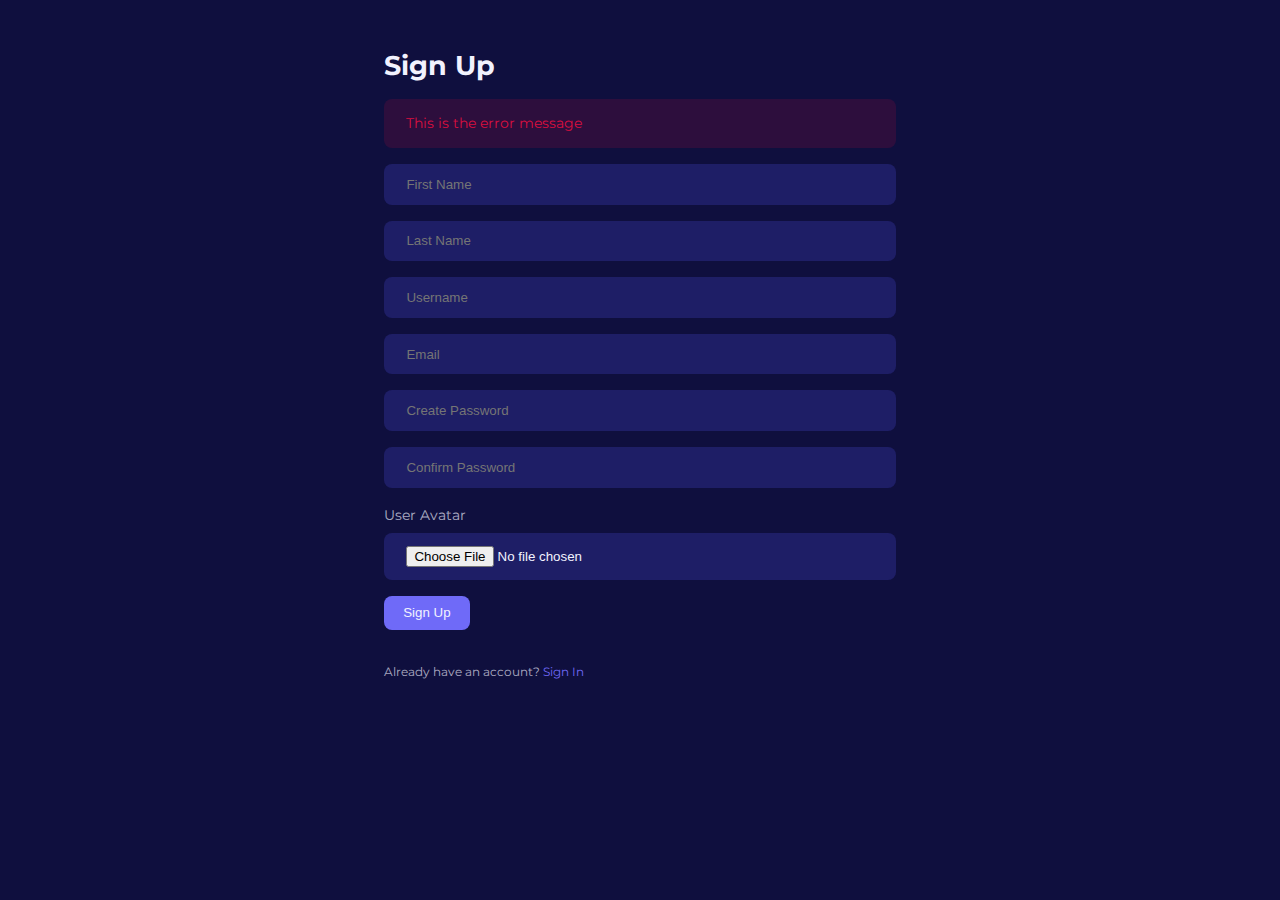
==== signup.html @ fbda5d81 "added sign up form page" ====
<!DOCTYPE html>
<html lang="en">
  <head>
    <meta charset="UTF-8" />
    <meta http-equiv="X-UA-Compatible" content="IE=edge" />
    <meta name="viewport" content="width=device-width, initial-scale=1.0" />
    <title>Blog Website</title>
    <!-- CUSTOM STYLESHEET -->
    <link rel="stylesheet" href="style.css" />
    <!-- ICON SCOUT -->
    <link
      rel="stylesheet"
      href="https://unicons.iconscout.com/release/v4.0.0/css/line.css"
    />
    <!-- GOOGLE FONTS -->
    <link
      href="https://fonts.googleapis.com/css2?family=Montserrat:wght@300;400;500;600;700;800;900&display=swap"
      rel="stylesheet"
    />
  </head>
  <body>
    <section class="form__section">
      <div class="container form__section-container">
        <h2>Sign Up</h2>
        <div class="alert__message error">
          <p>This is the error message</p>
        </div>
        <form action="">
          <input type="text" placeholder="First Name" />
          <input type="text" placeholder="Last Name" />
          <input type="text" placeholder="Username" />
          <input type="email" placeholder="Email" />
          <input type="password" placeholder="Create Password" />
          <input type="password" placeholder="Confirm Password" />
          <div class="form__control">
            <label for="avatar">User Avatar</label>
            <input type="file" id="avatar" />
          </div>
          <button class="btn" type="submit">Sign Up</button>
          <small
            >Already have an account? <a href="signin.html">Sign In</a>
          </small>
        </form>
      </div>
    </section>
  </body>
</html>
---- style.css ----
:root {
  --color-primary: #6f6af8;
  --color-primary-light: hsl(242, 91%, 69%, 18%);
  --color-primary-variant: #5854c7;
  --color-red: #da0f3f;
  --color-red-light: hsl(346, 87%, 46%, 15%);
  --color-green: #00c476;
  --color-green-light: hsl(156, 100%, 38%, 15%);
  --color-gray-900: #1e1e66;
  --color-gray-700: #2d2b7c;
  --color-gray-300: rgba(242, 242, 254, 0.3);
  --color-gray-200: rgba(242, 242, 254, 0.7);
  --color-white: #f2f2fe;
  --color-bg: #0f0f3e;

  --transition: all 300ms ease;

  --container-width-lg: 74%;
  --container-width-md: 88%;
  --form-width: 40%;

  --card-border-radius-1: 0.3rem;
  --card-border-radius-2: 0.5rem;
  --card-border-radius-3: 0.8rem;
  --card-border-radius-4: 2rem;
  --card-border-radius-5: 5rem;
}
/* ======================================== GENERAL ===================================== */

* {
  margin: 0;
  padding: 0;
  outline: 0;
  border: 0;
  appearance: 0;
  list-style: none;
  text-decoration: none;
  box-sizing: border-box;
}

body {
  font-family: "Montserrat", sans-serif;
  line-height: 1.6;
  color: var(--color-gray-200);
  overflow-x: hidden;
  background: var(--color-bg);
  font-size: 0.9rem;
}
.container {
  width: var(--container-width-lg);
  max-width: 1800px;
  margin: 0 auto;
}
section {
  margin-top: 3rem;
  width: 100vw;
}
h1,
h2,
h3,
h4,
h5 {
  color: var(--color-white);
  line-height: 1.3;
}
h1 {
  font-size: 3rem;
  margin: 1rem 0;
}
h2 {
  font-size: 1.7rem;
  margin: 1rem 0;
}
h3 {
  font-size: 1.1rem;
  margin: 0.8rem 0 0.5;
}
h4 {
  font-size: 1rem;
}
a {
  color: var(--color-white);
  transition: var(--transition);
}
img {
  display: block;
  width: 100%;
  object-fit: cover;
}

/* ======================================== NAV ===================================== */

nav {
  background: var(--color-primary);
  width: 100vw;
  height: 4.5rem;
  position: fixed;
  top: 0;
  z-index: 10;
  box-shadow: 0 1rem 1rem rgba(0, 0, 0, 0.2);
}
nav button {
  display: none;
}
.nav__container {
  height: 100%;
  display: flex;
  align-items: center;
  justify-content: space-between;
}
.avatar {
  width: 2.5rem;
  height: 2.5rem;
  border-radius: 50%;
  overflow: hidden;
  border: 0.3rem solid var(--color-bg);
}
.nav__logo {
  font-weight: 600;
  font-size: 1.2rem;
}
.nav__items {
  display: flex;
  align-items: center;
  gap: 4rem;
}
.nav__profile {
  position: relative;
  cursor: pointer;
}
.nav__profile ul {
  position: absolute;
  top: 140%;
  /* top: 125% */
  right: 0;
  display: flex;
  flex-direction: column;
  box-shadow: 0 3rem 3rem rgba(0, 0, 0, 0.4);
  visibility: hidden;
  opacity: 0;
  transition: var(--transition);
}
/* show nav ul when nav profile is hovered */
.nav__profile:hover > ul {
  visibility: visible;
  opacity: 1;
}
.nav__profile ul li a {
  padding: 1rem;
  background: var(--color-gray-900);
  display: block;
  width: 100%;
}
.nav__profile ul li:last-child a {
  background: var(--color-red);
  color: var(--color-bg);
}

/* ======================================== END OF NAV ===================================== */

/* ======================================== CATEGORY BUTTON ===================================== */
.category__button {
  background: var(--color-primary-light);
  color: var(--color-primary);
  display: inline-block;
  padding: 0.5rem 1rem;
  border-radius: var(--card-border-radius-2);
  font-weight: 600;
  font-size: 0.8rem;
  text-align: center;
}

.category__button:hover {
  color: var(--color-white);
}

/* ======================================== GENERAL POST ===================================== */

.post__thumbnail {
  border-radius: var(--card-border-radius-5) 0;
  border: 1rem solid var(--color-gray-900);
  overflow: hidden;
  margin-bottom: 1.6rem;
}
.post:hover .post__thumbnail img {
  filter: saturate(0);
  /* TODO - Figure out why image breaks out of container when transition applied */
  /* transition: filter 500ms ease; */
}
.post__author {
  display: flex;
  margin-top: 1.2rem;
  gap: 1rem;
}
.post__author-avatar {
  width: 2.5rem;
  height: 2.5rem;
  border-radius: var(--card-border-radius-3);
  overflow: hidden;
}

/* ======================================== FEATURED POST ===================================== */

.featured {
  margin-top: 8rem;
}
.featured__container {
  display: grid;
  grid-template-columns: 1fr 1fr;
  gap: 4rem;
}
.featured .post__thumbnail {
  height: fit-content;
}

/* ======================================== POSTS ===================================== */

.posts__container {
  display: grid;
  grid-template-columns: repeat(3, 1fr);
  gap: 5rem;
  margin-bottom: 5rem;
}
.post__title {
  margin-top: 1rem;
}

/* ==================================== CATEGORY BUTTONS================================ */
.category__buttons {
  padding: 4rem 0;
  border-top: 2px solid var(--color-gray-900);
  border-bottom: 2px solid var(--color-gray-900);
}
.category__buttons-container {
  width: fit-content;
  display: grid;
  grid-template-columns: repeat(3, 1fr);
  gap: 1rem;
}
/* ==================================== FOOTER ================================ */
footer {
  background: var(--color-gray-900);
  padding: 5rem 0 0;
  box-shadow: inset 0 1.5rem 1.5rem rgba(0, 0, 0, 0.2);
}

.footer__socials {
  margin-inline: auto;
  width: fit-content;
  margin-bottom: 5rem;
  display: flex;
  justify-content: space-between;
  align-items: center;
  gap: 1.2rem;
}
.footer__socials a {
  background: var(--color-bg);
  border-radius: 50%;
  width: 2.3rem;
  height: 2.3rem;
  display: flex;
  align-items: center;
  justify-content: center;
}
.footer__socials a:hover {
  background: var(--color-white);
  color: var(--color-bg);
  transition: var(--transition);
}
.footer__container {
  display: grid;
  grid-template-columns: repeat(4, 1fr);
}
footer h4 {
  color: var(--color-white);
  margin-bottom: 1.6rem;
}
footer ul li {
  padding: 0.4rem 0;
}
footer ul a {
  opacity: 0.75;
}
footer ul a:hover {
  letter-spacing: 0.1rem;
  opacity: 1;
}

.footer__copyright {
  text-align: center;
  padding: 1.5rem 0;
  border-top: 2px solid var(--color-bg);
  margin-top: 4rem;
}

/* ================================ SEARCH ============================================ */
.search__bar {
  margin-top: 7rem;
}

.search__bar-container {
  position: relative;
  width: 30rem;
  background: var(--color-gray-900);
  display: flex;
  align-items: center;
  justify-content: space-between;
  overflow: hidden;
  padding: 0.6rem 1rem;
  border-radius: var(--card-border-radius-2);
  color: var(--color-gray-300);
}
.search__bar-container > div {
  width: 100%;
  display: flex;
  align-items: center;
}
.search__bar input {
  background: transparent;
  margin-left: 0.7rem;
  padding: 0.5rem 0;
  width: 100%;
}
.search__bar input::placeholder {
  color: var(--color-gray-300);
}

/* ================================ BUTTON STYLES ============================== */
.btn {
  display: inline-block;
  width: fit-content;
  padding: 0.6rem 1.2rem;
  background-color: var(--color-primary);
  border-radius: var(--card-border-radius-2);
  cursor: pointer;
  transition: var(--transition);
  color: var(--color-white);
}

/* ================================= SINGLE POST =============================== */
.singlepost {
  margin: 6rem 0 2rem;
}
.single__post-container {
  width: var(--form-width);
  background: var(--color-gray-900);
  padding: 1re 2rem 3rem;
}
.singlepost__thumbnail {
  margin: 1.5rem 0 1rem;
}
.singlepost__container p {
  margin-top: 1rem;
  line-height: 1.7;
}

/* ================================= CATEGORY POSTS =============================== */
.category__title {
  height: 15rem;
  margin-top: 4.5rem;
  background: var(--color-gray-900);
  display: grid;
  place-items: center;
}
/* ================================= EMPTY PAGES =============================== */
.empty__page {
  height: 70vh;

  display: grid;
  place-items: center;
}

/* ================================= GENERAL FORMS STYLE =============================== */
.form--section {
  display: grid;
  place-items: center;
  height: 100vh;
}
.form__section-container {
  width: var(--form-width);
}
.alert__message {
  /* background: red; */
  padding: 0.8rem 1.4rem;
  margin-bottom: 1rem;
  border-radius: var(--card-border-radius-2);
}
.alert__message.error {
  background: var(--color-red-light);
  color: var(--color-red);
}
.alert__message.success {
  background: var(--color-green-light);
  color: var(--color-green);
}

form {
  display: flex;
  flex-direction: column;
  gap: 1rem;
}

.form__control {
  display: flex;
  flex-direction: column;
  gap: 0.4rem;
}

input,
textareas,
select {
  padding: 0.8rem 1.4rem;
  background: var(--color-gray-900);
  border-radius: var(--card-border-radius-2);
  resize: none;
  color: var(--color-white);
}

.form__section small {
  margin-top: 1rem;
  display: block;
}
.form__section small a {
  color: var(--color-primary);
}

/* ================================ MEDIA (MEDIUM DEVICES)===================================== */
@media screen and (max-width: 1024px) {
  /* ===================GENERAL STYLES =================== */
  .container {
    width: var(--container-width-md);
  }

  h2 {
    font-size: 1.6rem;
  }
  h3 {
    font-size: 1.2rem;
  }
  h5 {
    font-size: 0.8rem;
  }
  /* ======================= NAV ================== */
  nav button {
    display: inline-block;
    font-size: 1.5rem;
    background: transparent;
    color: var(--color-white);
    cursor: pointer;
  }
  nav button#close__nav-btn {
    display: none;
  }
  .nav__container {
    position: relative;
  }
  .nav__items {
    position: absolute;
    flex-direction: column;
    top: 100%;
    right: 0;
    width: 12rem;
    align-items: flex-start;
    justify-content: center;
    gap: 0;
    display: none;
  }
  .nav__items li {
    width: 100%;
    height: 4.5rem;
    display: flex;
    align-items: center;
    box-shadow: -2rem 3rem 7rem rgba(0, 0, 0, 0.7);
    background: var(--color-gray-900);
    border-top: 1px solid var(--color-bg);
    animation: animateDropdown 400ms 0s ease forwards;
    opacity: 0;
    transform-origin: top;
  }
  .nav__items li:nth-child(2) {
    animation-delay: 200ms;
  }
  .nav__items li:nth-child(3) {
    animation-delay: 400ms;
  }
  .nav__items li:nth-child(4) {
    animation-delay: 600ms;
  }
  .nav__items li:nth-child(5) {
    animation-delay: 800ms;
  }

  /* NAV DROPDOWN ANIMATION */
  @keyframes animateDropdown {
    0% {
      transform: rotateX(90deg);
    }
    100% {
      transform: rotateX(0deg);
      opacity: 1;
    }
  }
  .nav__items li a {
    border-radius: 0;
    width: 100%;
    height: 100%;
    background: var(--color-gray-900);
    padding: 0 2rem;
    display: flex;
    align-items: center;
  }
  .nav__profile {
    background: var(--color-gray-900);
  }
  .nav__profile ul {
    top: 100%;
    width: 100%;
  }
  .nav__profile .avatar {
    margin-left: 2rem;
    border: 0;
  }
  .featured__container {
    gap: 3rem;
  }
  .posts__container {
    grid-template-columns: 1fr 1fr;
    gap: 3rem;
  }
  .footer__container {
    grid-template-columns: 1fr 1fr;
  }
  /* =========================== BLOG ============================== */
  .search__bar-container {
    width: 60%;
  }

  /* =========================== GENERAL FORM ============================== */
  .form__section-container {
    padding: 3rem;
  }
}
/* =========================== MEDIA QUERIES SMALL DEVICES ============================== */
@media screen and (max-width: 600px) {
  section {
    margin-top: 2rem;
  }
  h1 {
    font-size: 2rem;
  }
  .featured {
    margin-top: 6rem;
  }
  .featured__container {
    grid-template-columns: 1fr;
    gap: 0;
  }
  .posts__container {
    grid-template-columns: 1fr;
  }
  .category__buttons-container {
    grid-template-columns: 1fr;
  }
  .footer__container {
    grid-template-columns: 1fr;
    text-align: center;
    gap: 2rem;
  }
  /* =========================== BLOG ============================== */
  .search__bar-container {
    width: var(--container-width-md);
  }
  /* =========================== SINGLE POST ============================== */
  .singlepost__container {
    background-color: transparent;
    padding: 0;
  }
  /* =========================== GENERAL FORM ============================== */
  .form__section-container {
    padding: 0;
  }
}
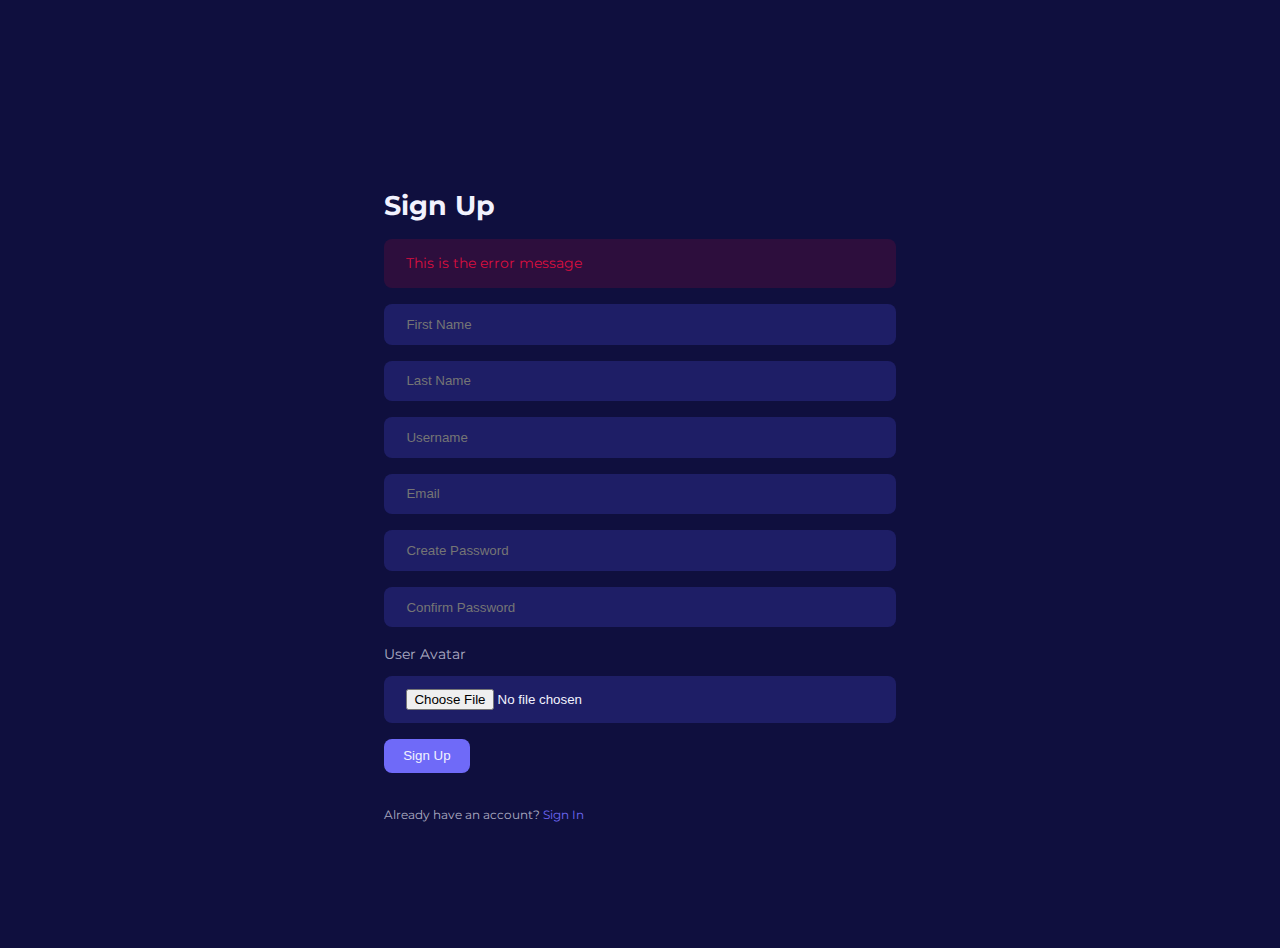
==== commit c7d3749f: "add category and post pages" ====
--- a/signup.html
+++ b/signup.html
@@ -25,7 +25,7 @@
         <div class="alert__message error">
           <p>This is the error message</p>
         </div>
-        <form action="">
+        <form action="" enctype="multipart/form-data">
           <input type="text" placeholder="First Name" />
           <input type="text" placeholder="Last Name" />
           <input type="text" placeholder="Username" />
--- a/style.css
+++ b/style.css
@@ -371,7 +371,7 @@
 }
 
 /* ================================= GENERAL FORMS STYLE =============================== */
-.form--section {
+.form__section {
   display: grid;
   place-items: center;
   height: 100vh;
@@ -403,11 +403,15 @@
 .form__control {
   display: flex;
   flex-direction: column;
-  gap: 0.4rem;
+  gap: 0.6rem;
+}
+.form__control.inline {
+  flex-direction: row;
+  align-items: center;
 }
 
 input,
-textareas,
+textarea,
 select {
   padding: 0.8rem 1.4rem;
   background: var(--color-gray-900);
